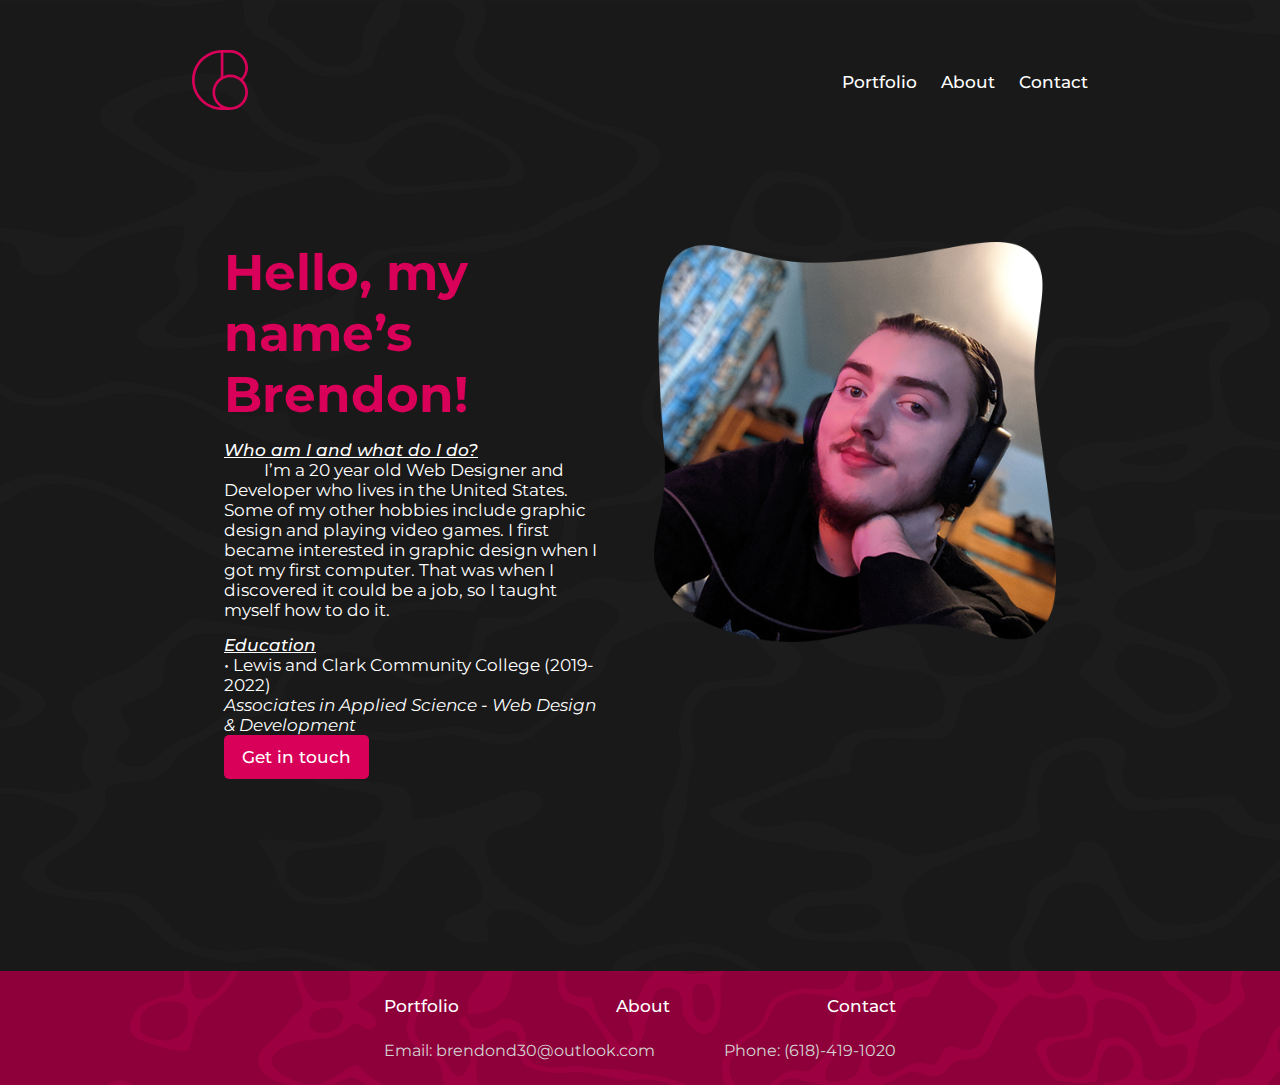
==== about.html @ 335c8fa4 "Added the portfolio, about, and contact pages along with all css" ====
<!DOCTYPE html>
<html lang="en">
<head>
    <meta charset="UTF-8">
    <meta http-equiv="X-UA-Compatible" content="IE=edge">
    <meta name="viewport" content="width=device-width, initial-scale=1.0">
    <title>Portfolio | Brendon Dale Designs</title>
    <link rel="stylesheet" href="css/style-about.css">
    <link href="https://fonts.googleapis.com/css2?family=Montserrat:ital,wght@0,400;0,500;0,700;1,400;1,500&display=swap" rel="stylesheet">
</head>
<body>
    <nav id="navigation">
        <div id="nav-l">
            <a href="index.html"><img src="images/logo.svg" alt="Brendon Dale Designs Logo" class="navlogo"></a>
        </div>
        <div id="nav-r">
            <a href="portfolio.html" class="navitems"><p1 class="semibold">Portfolio</p1></a>
            <a href="about.html" class="navitems"><p1 class="semibold">About</p1></a>
            <a href="contact.html" class="navitems"><p1 class="semibold">Contact</p1></a>
        </div>
    </nav>
    <section id="maincontent">
        <div id="hero-l">
            <div id="hero-ltop">
                <h1 class="heroheader">Hello, my name’s Brendon!</h1>
                <p1 class="margin-top-small italic underline semibold">Who am I and what do I do?</p1>
                <p1 class="indent">I’m a 20 year old Web Designer and Developer who lives in the United States. Some of my other 
                    hobbies include graphic design and playing video games. I first became interested in graphic 
                    design when I got my first computer. That was when I discovered it could be a job, so I taught 
                    myself how to do it.</p1>
                <p1 class="margin-top-small italic underline semibold">Education</p1>
                <p1>• Lewis and Clark Community College (2019-2022)<br>
                    <span class="italic">Associates in Applied Science - Web Design & Development</span></p1>
            </div>
            <div id="hero-lbottom">
                <a href="contact.html" id="button1"><p1 class="semibold">Get in touch</p1></a>
            </div>
        </div>
        <div id="hero-r">
            <img src="images/brendondale2.png" alt="Picture of Brendon Dale" class="heroimage">
        </div>
    </section>
    <footer id="footer">
        <div id="footertop">
            <a href="portfolio.html" class="footeritems"><p1 class="semibold">Portfolio</p1></a>
            <a href="about.html" class="footeritems"><p1 class="semibold">About</p1></a>
            <a href="contact.html" class="footeritems"><p1 class="semibold">Contact</p1></a>
        </div>
        <div id="footerbottom">
            <p2 class="footerinfo">Email: brendond30@outlook.com</p2>
            <p2 class="footerinfo">Phone: (618)-419-1020</p2>
        </div>
    </footer>
</body>
</html>
---- css/style-about.css ----
:root {
    --greydark1: #1C1C1C;
    --greydark2: #191919;
    --greylight1: #303030;
    --greylight2: #606060;
    --accent: #D80058;
    --accentlight: #ff0066;
    --accentdark: #9c0041;
    --accentdark2: #8E003A;
    --contrast: #fff;
    --contrast2: rgb(211, 211, 211);
}

* {
    margin: 0;
    padding: 0;
}

html {
    font-family: 'Montserrat', sans-serif;
    background-color: var(--greydark1);
    font-size: 16px;
    color: var(--contrast);
    width: 100%;
    min-height: 100%;
    background-image: url('/images/bg-images/BGT.svg');
    background-size: cover;
    background-repeat: no-repeat;
}

h1 {
    font-size: 3.125rem;
    display: inline-block;
}

h2 {
    font-size: 2.188rem;
    display: inline-block;
}

h3 {
    font-size: 1.563rem;
    display: inline-block;
}

p1 {
    font-size: 1.063rem;
    display: inline-block;
}

p2 {
    font-size: 1rem;
    display: inline-block;
}

a, href {
    text-decoration: none;
}

.semibold {
    font-weight: 500;
}

/*Globals*/
#button1 {
    background-color: var(--accent);
    color: var(--contrast);
    padding: 12px 18px;
    border-radius: 5px;
    width: fit-content;
    height: fit-content;
    transition: 500ms;
    display: inline-block;
}

#button1:hover {
    background-color: var(--accentlight);
}

#button2 {
    background-color: transparent;
    border: 2px solid #fff;
    color: var(--contrast);
    padding: 12px 18px;
    border-radius: 5px;
    width: fit-content;
    height: fit-content;
    transition: 500ms;
    display: inline-block;
}

#button2:hover {
    background-color: var(--contrast);
    color: var(--accentdark);
}

.italic {
    font-style: italic;
}

.underline {
    text-decoration: underline;
}

.indent {
    text-indent: 40px;
}

.margin-top-small {
    margin-top: 15px;
}

/*Navigation*/
#navigation {
    display: flex;
    flex-direction: row;
    align-items: center;
    justify-content: space-between;
    margin-left: 15%;
    margin-right: 15%;
    margin-top: 50px;
    margin-bottom: 50px;
}

.navlogo {
    height: 60px;
}

.navitems {
    color: var(--contrast);
    margin-left: 20px;
}

/*Hero*/
#maincontent {
    margin: 10% 17.5% 15%;
    display: flex;
    flex-direction: row;
    justify-content: space-between;
}

#hero-l {
    display: flex;
    flex-direction: column;
    justify-content: space-between;
    margin-right: 50px;
}

#hero-ltop {
    display: flex;
    flex-direction: column;
}

.heroheader {
    color: var(--accent);
}
.heroimage {
    height: 25rem;
}

/*Footer*/
#footer {
    padding: 25px 30%;
    background-color: var(--accentdark);
    display: flex;
    flex-direction: column;
    justify-content: space-between;
    background-image: url('/images/bg-images/BGSA.svg');
    background-size: cover;
    background-repeat: no-repeat;
}

#footertop {
    display: flex;
    flex-direction: row;
    align-items: center;
    justify-content: space-between;
    margin-bottom: 25px;
}

#footerbottom {
    display: flex;
    flex-direction: row;
    align-items: center;
    justify-content: space-between;
}

.footeritems {
    color: var(--contrast);
}

.footerinfo {
    color: var(--contrast2);
}
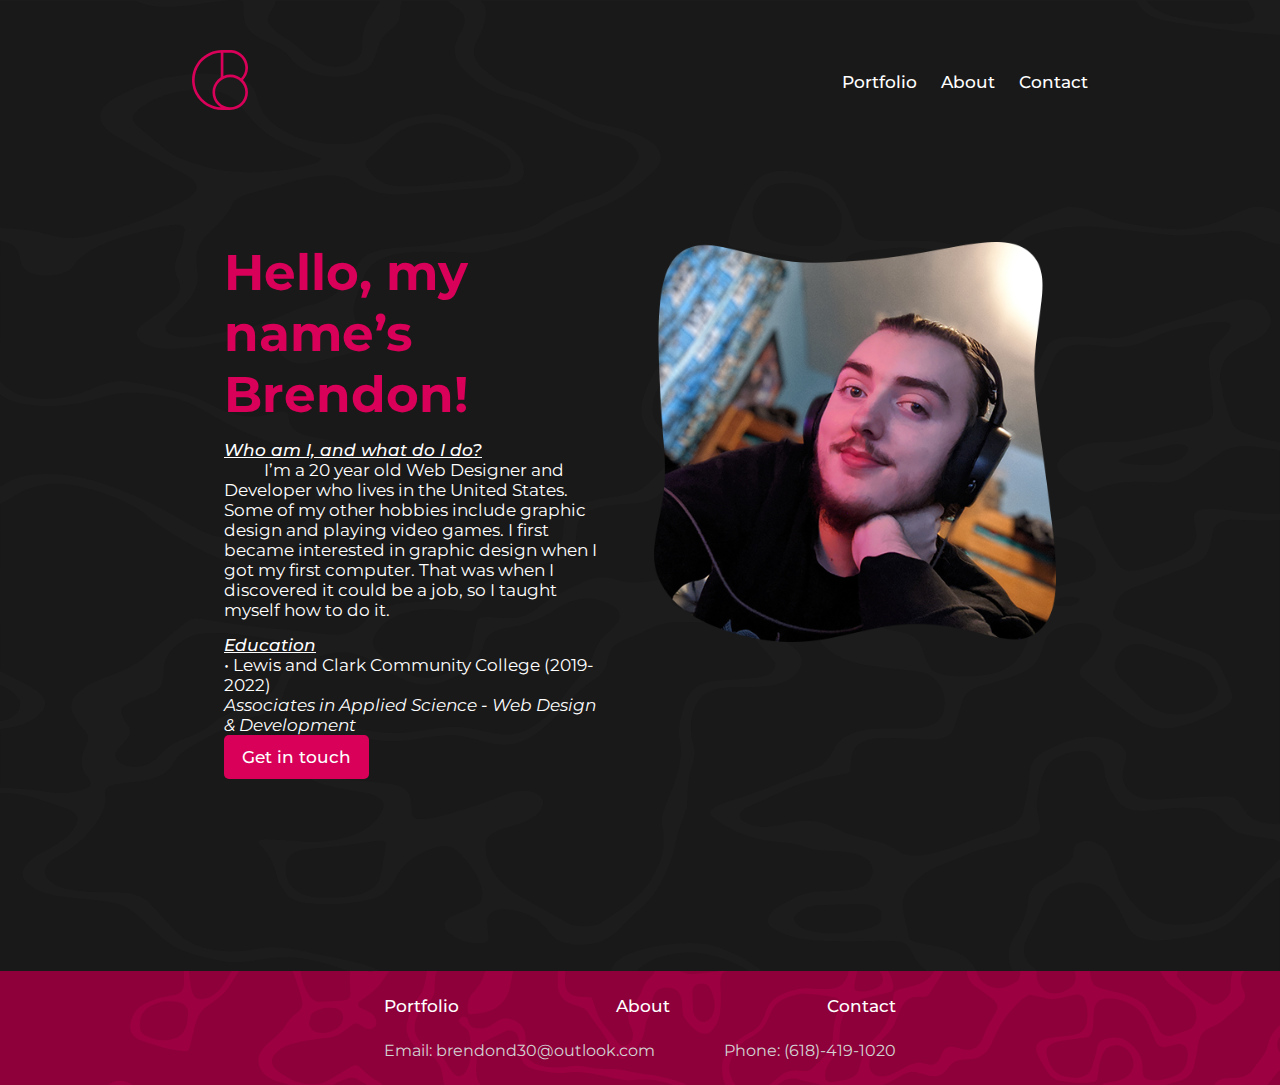
==== commit 6f079985: "Commented out the learning portfolio content" ====
--- a/about.html
+++ b/about.html
@@ -23,7 +23,7 @@
         <div id="hero-l">
             <div id="hero-ltop">
                 <h1 class="heroheader">Hello, my name’s Brendon!</h1>
-                <p1 class="margin-top-small italic underline semibold">Who am I and what do I do?</p1>
+                <p1 class="margin-top-small italic underline semibold">Who am I, and what do I do?</p1>
                 <p1 class="indent">I’m a 20 year old Web Designer and Developer who lives in the United States. Some of my other 
                     hobbies include graphic design and playing video games. I first became interested in graphic 
                     design when I got my first computer. That was when I discovered it could be a job, so I taught 
